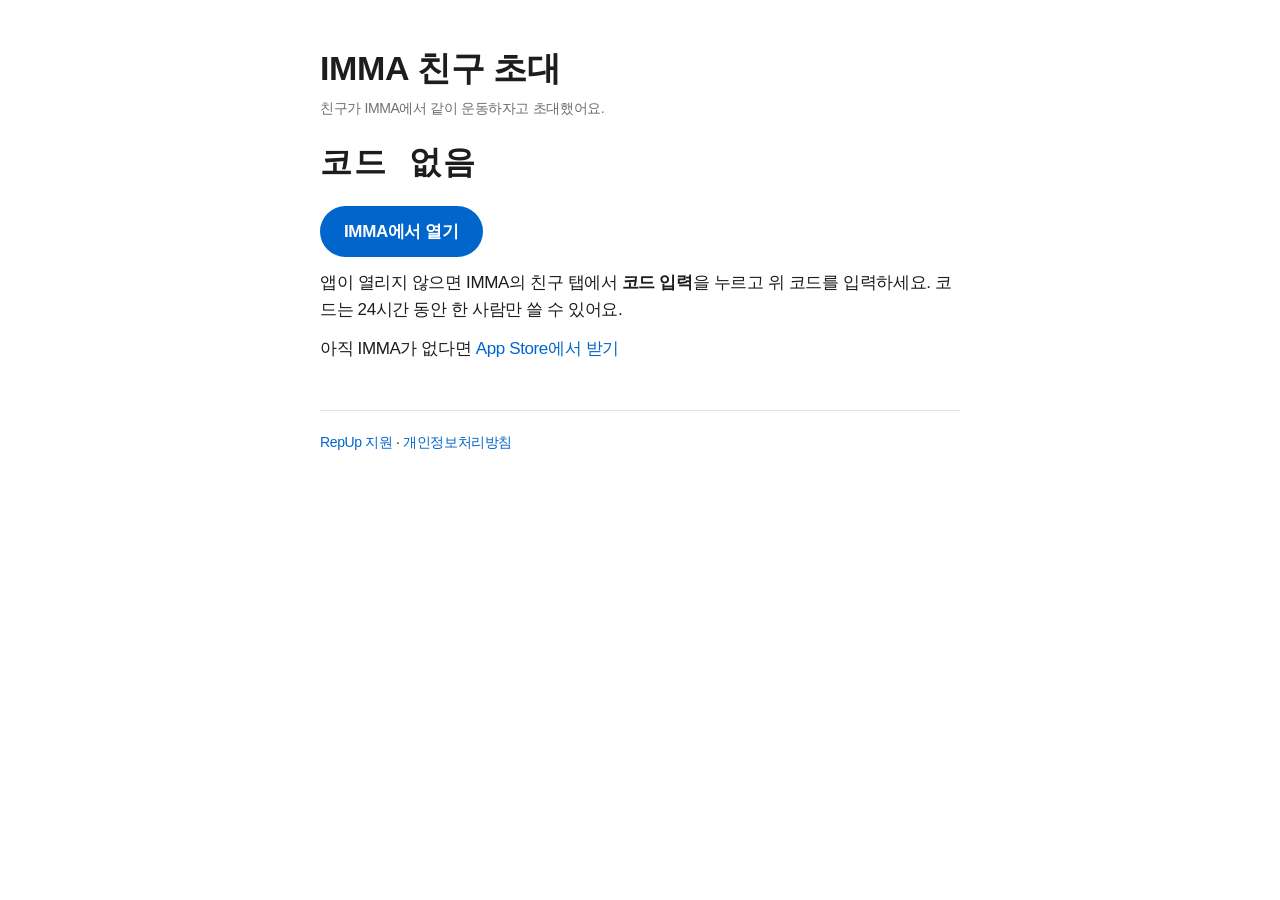
==== friend/index.html @ 5bb6c995 "Privacy: cover friends, and add the page an IMMA invite link opens The app's friends tab signs in to" ====
<!doctype html>
<html lang="ko">
<head>
<meta charset="utf-8">
<meta name="viewport" content="width=device-width, initial-scale=1">
<title>IMMA 친구 초대</title>
<link rel="stylesheet" href="../style.css">
<style>
.code { font: 600 32px/1.2 ui-monospace, "SF Mono", Menlo, monospace; letter-spacing: 2px; margin: 24px 0; }
.button { display: inline-block; background: var(--link); color: #fff; padding: 12px 24px; border-radius: 980px; font-weight: 600; }
</style>
</head>
<body>
<main>
<h1>IMMA 친구 초대</h1>
<p class="muted">친구가 IMMA에서 같이 운동하자고 초대했어요.</p>
<p class="code" id="code">코드 없음</p>
<p><a class="button" id="open" href="imma://invite/">IMMA에서 열기</a></p>
<p>앱이 열리지 않으면 IMMA의 친구 탭에서 <strong>코드 입력</strong>을 누르고 위 코드를 입력하세요. 코드는 24시간 동안 한 사람만 쓸 수 있어요.</p>
<p>아직 IMMA가 없다면 <a href="https://apps.apple.com/app/id6831421578">App Store에서 받기</a></p>
<nav><a href="../">RepUp 지원</a> · <a href="../privacy/">개인정보처리방침</a></nav>
</main>
<script>
// The code stays in this browser: it is only shown and handed to the app, never sent anywhere.
const code = (new URLSearchParams(location.search).get('c') || '').toUpperCase().replace(/[^23456789A-HJ-NP-Z]/g, '')
if (code.length === 10) {
  document.getElementById('code').textContent = code.slice(0, 5) + '-' + code.slice(5)
  document.getElementById('open').href = 'imma://invite/' + code
}
</script>
</body>
</html>
---- style.css ----
:root { --ink:#1d1d1f; --muted:#6e6e73; --canvas:#fff; --link:#0066cc; --line:#e0e0e0; }
@media (prefers-color-scheme: dark) { :root { --ink:#f5f5f7; --muted:#a1a1a6; --canvas:#000; --link:#2997ff; --line:#2c2c2e; } }
* { box-sizing: border-box; }
body { margin:0; background:var(--canvas); color:var(--ink); font:17px/1.6 -apple-system, BlinkMacSystemFont, "SF Pro Text", "Apple SD Gothic Neo", sans-serif; letter-spacing:-0.374px; }
main { max-width:680px; margin:0 auto; padding:48px 20px 80px; }
h1 { font-size:34px; line-height:1.2; font-weight:600; margin:0 0 8px; }
h2 { font-size:21px; font-weight:600; margin:40px 0 8px; }
p, li { margin:0 0 12px; }
ul { padding-left:20px; }
.muted { color:var(--muted); font-size:14px; }
a { color:var(--link); text-decoration:none; }
nav { border-top:1px solid var(--line); margin-top:48px; padding-top:20px; font-size:14px; }
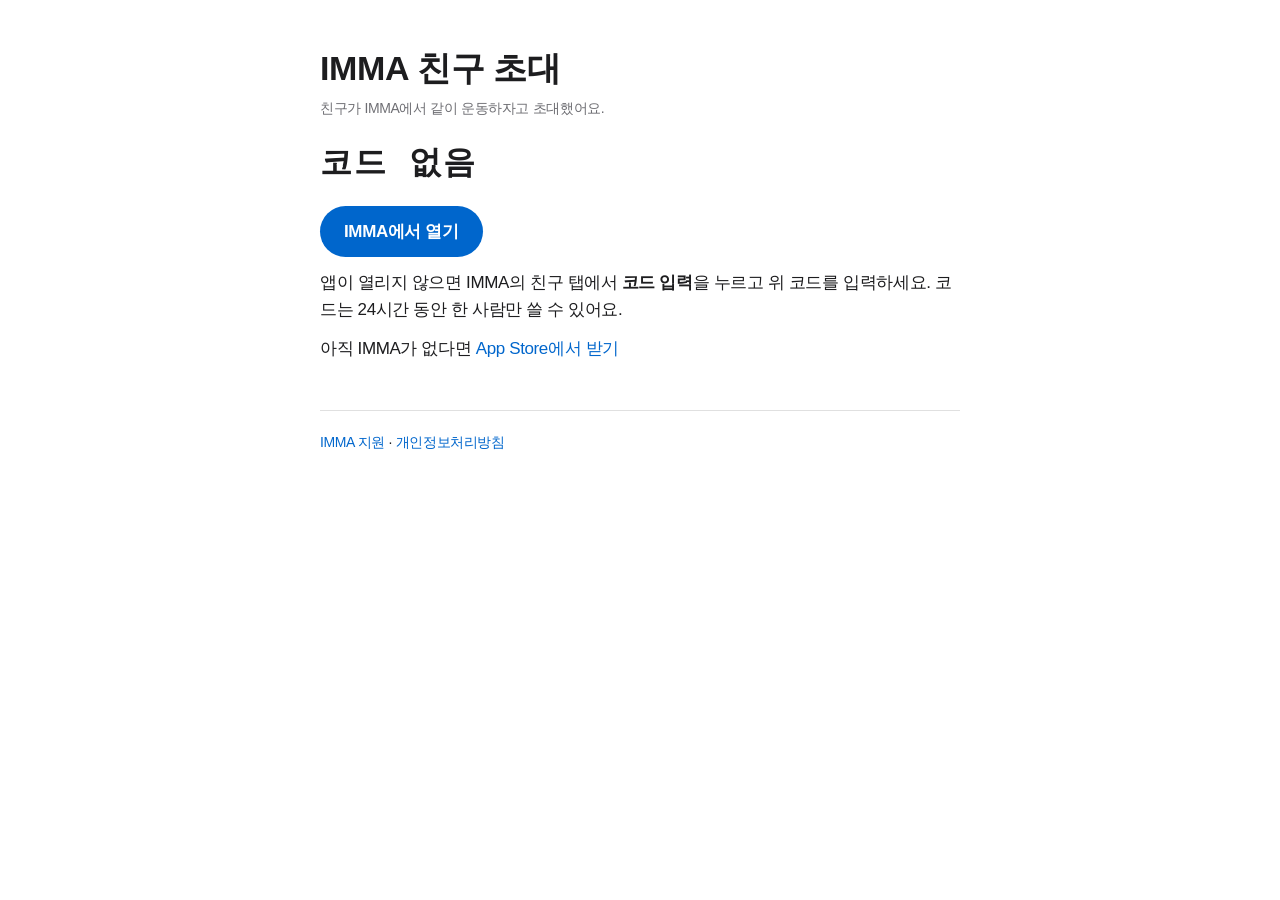
==== commit 589c50da: "Name the app IMMA on the support and privacy pages The app is now IMMA on the App Store too, and thi" ====
--- a/friend/index.html
+++ b/friend/index.html
@@ -18,7 +18,7 @@
 <p><a class="button" id="open" href="imma://invite/">IMMA에서 열기</a></p>
 <p>앱이 열리지 않으면 IMMA의 친구 탭에서 <strong>코드 입력</strong>을 누르고 위 코드를 입력하세요. 코드는 24시간 동안 한 사람만 쓸 수 있어요.</p>
 <p>아직 IMMA가 없다면 <a href="https://apps.apple.com/app/id6831421578">App Store에서 받기</a></p>
-<nav><a href="../">RepUp 지원</a> · <a href="../privacy/">개인정보처리방침</a></nav>
+<nav><a href="../">IMMA 지원</a> · <a href="../privacy/">개인정보처리방침</a></nav>
 </main>
 <script>
 // The code stays in this browser: it is only shown and handed to the app, never sent anywhere.
